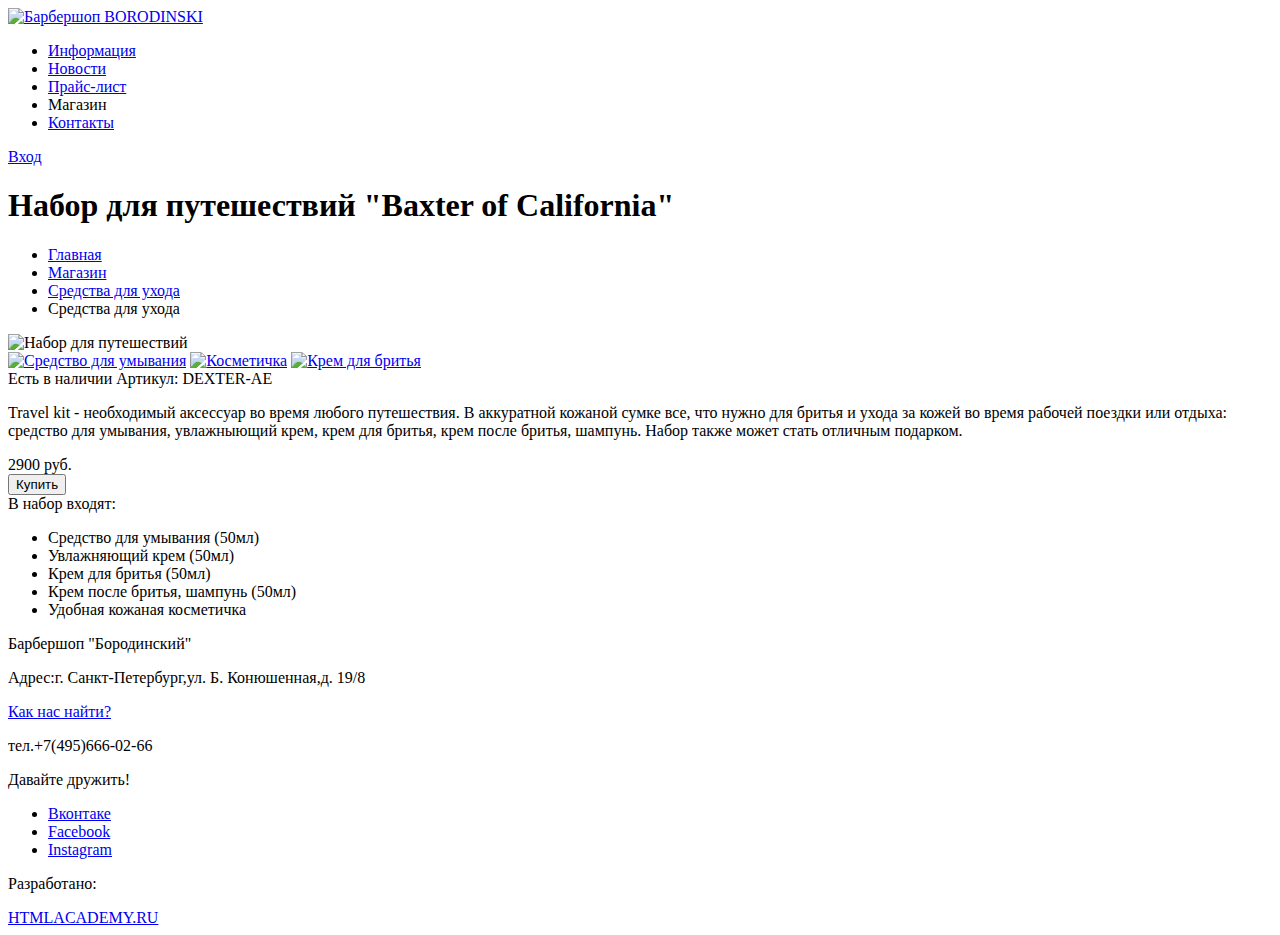
==== catalog-item.html @ 0b528f25 "разметка  item" ====
<!DOCTYPE html>
<html lang="ru">

<head>
    <meta charset="utf-8">
    <title>Барбершоп BORODINSKI. Каталог</title>
</head>

<body>
    <header class="header">
        <div class="header-top">
            <a class="header-logo" href="index.html"><img src="img/#" alt="Барбершоп BORODINSKI"></a>
            <nav class="header-nav">
                <ul class="nav-list">
                    <li><a href="#">Информация</a></li>
                    <li><a href="#">Новости</a></li>
                    <li><a href="#">Прайс-лист</a></li>
                    <li><a class="active">Магазин</a></li>
                    <li><a href="#">Контакты</a></li>
                </ul>
            </nav>
            <div class="header-enter"><a href="#">Вход</a></div>
        </div>
    </header>
    <main>
        <div class="main-top">
            <h1 class="main-title">Набор для путешествий "Baxter of California"</h1>
            <ul class="main-nav">
                <li><a href="#">Главная</a></li>
                <li><a href="#">Магазин</a></li>
                <li><a href="#">Средства для ухода</a></li>
                <li class="active">Средства для ухода</li>
            </ul>
        </div>
        <div class="catalog-item-pics">
            <img src="img/#" alt="Набор для путешествий" height="" width="">
            <div class="catalog-item-pics mini">
                <a href="#"><img src="img/#" alt="Средство для умывания" height="" width=""></a>
                <a href="#"><img src="img/#" alt="Косметичка" height="" width=""></a>
                <a href="#"><img src="img/#" alt="Крем для бритья" height="" width=""></a>
            </div>
        </div>
        <div class="catalog-item-description">
            <section>
                <span class="description-name">Есть в наличии</span>
                <span class="description-name art">Артикул: DEXTER-AE</span>
                <p class="catalog-text">Travel kit - необходимый аксессуар во время любого путешествия. В аккуратной кожаной сумке все, что нужно для бритья и ухода за кожей во время рабочей поездки или отдыха: средство для умывания, увлажныющий крем, крем для бритья, крем после бритья, шампунь. Набор также может стать отличным подарком.</p>
                <div class="products-price">
                    <span>2900 руб.</span>
                    <form action="#" method="get">
                        <button type="submit" class="products-btn" value="buy">Купить</button>
                    </form>
                </div>
            </section>
            <section>
                <span class="description-title">В набор входят:</span>
                <ul class="item-include">
                    <li>Средство для умывания (50мл)</li>
                    <li>Увлажняющий крем (50мл)</li>
                    <li>Крем для бритья (50мл)</li>
                    <li>Крем после бритья, шампунь (50мл)</li>
                    <li>Удобная кожаная косметичка</li>
                </ul>
            </section>
        </div>
    </main>
    <footer class="footer">
        <div class="contacts">
            <p class="footer-text">Барбершоп "Бородинский"</p>
            <p class="footer-text">Адрес:г.&nbsp;Санкт-Петербург,ул.&nbsp;Б.&nbsp;Конюшенная,д.&nbsp;19/8</p>
            <a href="#" class="footer-text link">Как нас найти?</a>
            <p class="footer-text">тел.+7(495)666-02-66</p>
        </div>
        <div class="social">
            <p class="footer-text">Давайте дружить!</p>
            <ul class="social-links">
                <li><a href="#" class="vk">Вконтаке</a></li>
                <li><a href="#" class="fb">Facebook</a></li>
                <li><a href="#" class="inst">Instagram</a></li>
            </ul>
        </div>
        <div class="creation">
            <p class="footer-text">Разработано:</p>
            <a href="http://htmlacademy.ru" class="footer-text link">HTMLACADEMY.RU</a>
        </div>
    </footer>
</body>

</html>
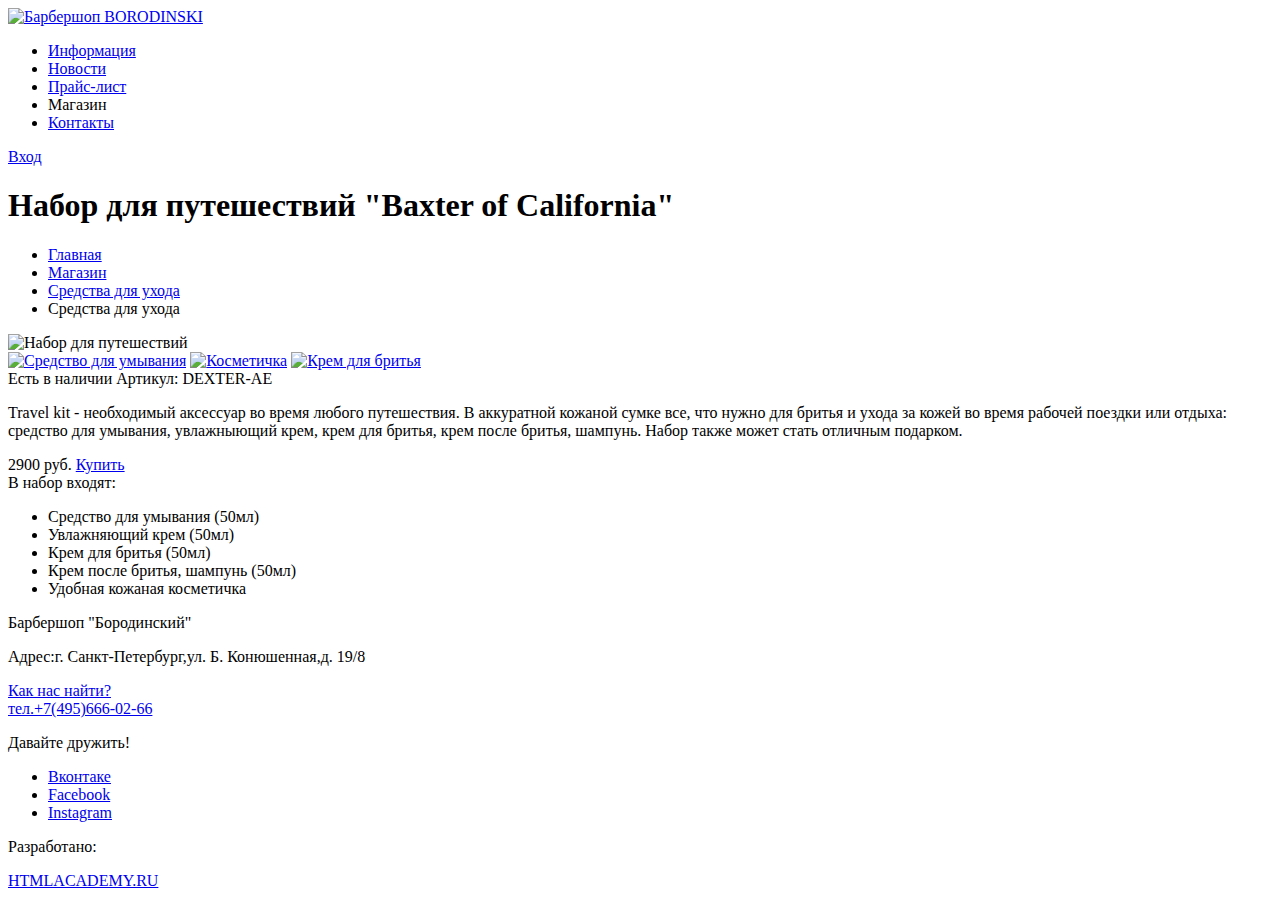
==== commit 61275bed: "внесла поправки по замечаниям." ====
--- a/catalog-item.html
+++ b/catalog-item.html
@@ -47,9 +47,7 @@
                 <p class="catalog-text">Travel kit - необходимый аксессуар во время любого путешествия. В аккуратной кожаной сумке все, что нужно для бритья и ухода за кожей во время рабочей поездки или отдыха: средство для умывания, увлажныющий крем, крем для бритья, крем после бритья, шампунь. Набор также может стать отличным подарком.</p>
                 <div class="products-price">
                     <span>2900 руб.</span>
-                    <form action="#" method="get">
-                        <button type="submit" class="products-btn" value="buy">Купить</button>
-                    </form>
+                   <a href="#" class="products-btn">Купить</a>
                 </div>
             </section>
             <section>
@@ -69,7 +67,8 @@
             <p class="footer-text">Барбершоп "Бородинский"</p>
             <p class="footer-text">Адрес:г.&nbsp;Санкт-Петербург,ул.&nbsp;Б.&nbsp;Конюшенная,д.&nbsp;19/8</p>
             <a href="#" class="footer-text link">Как нас найти?</a>
-            <p class="footer-text">тел.+7(495)666-02-66</p>
+            <br>
+            <a class="footer-text phone" href="tel:+74956660266">тел.+7(495)666-02-66</a>
         </div>
         <div class="social">
             <p class="footer-text">Давайте дружить!</p>
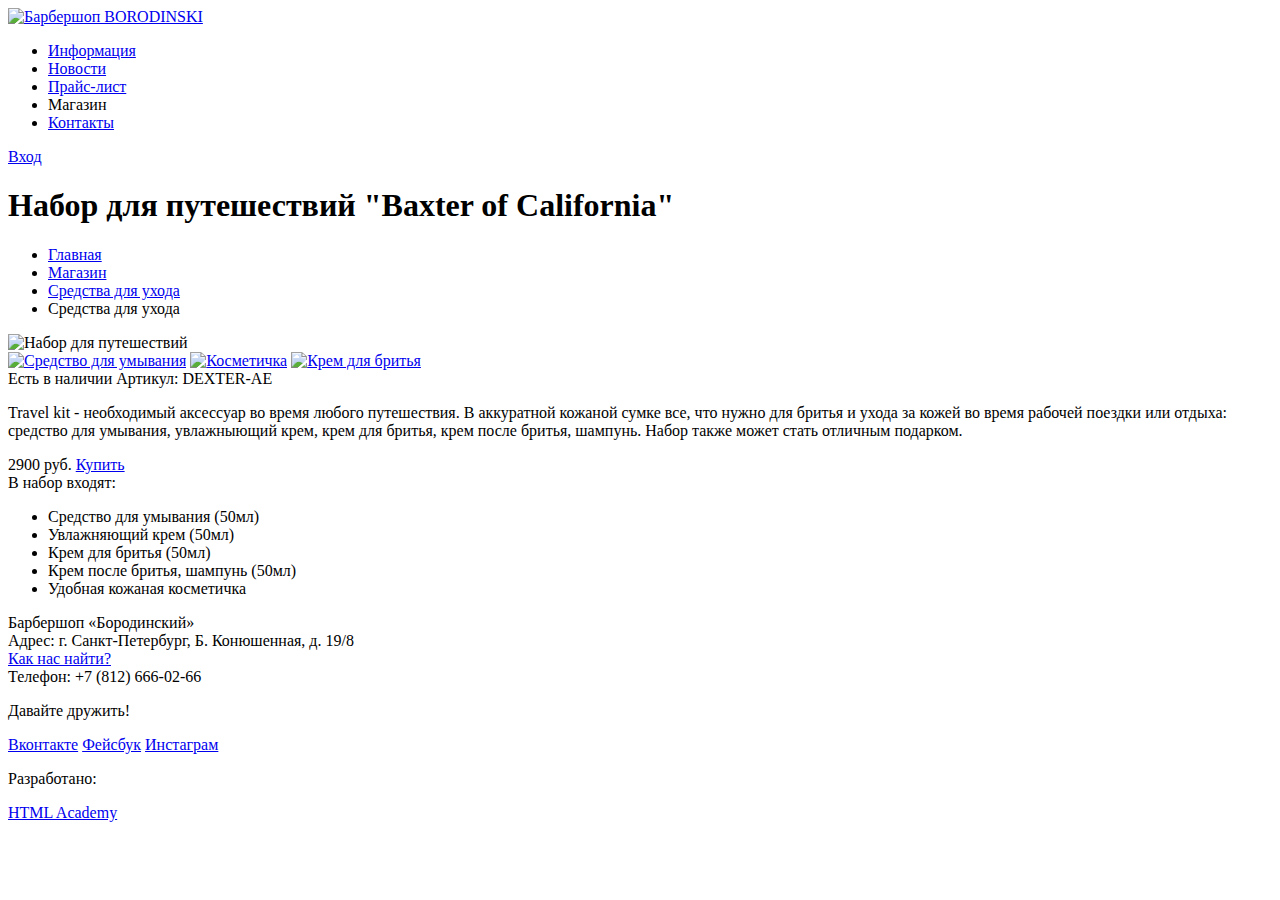
==== commit 4e9c8a00: "Переделала футер" ====
--- a/catalog-item.html
+++ b/catalog-item.html
@@ -41,15 +41,15 @@
             </div>
         </div>
         <div class="catalog-item-description">
-            <section>
+            <article>
                 <span class="description-name">Есть в наличии</span>
                 <span class="description-name art">Артикул: DEXTER-AE</span>
                 <p class="catalog-text">Travel kit - необходимый аксессуар во время любого путешествия. В аккуратной кожаной сумке все, что нужно для бритья и ухода за кожей во время рабочей поездки или отдыха: средство для умывания, увлажныющий крем, крем для бритья, крем после бритья, шампунь. Набор также может стать отличным подарком.</p>
                 <div class="products-price">
                     <span>2900 руб.</span>
-                   <a href="#" class="products-btn">Купить</a>
+                    <a href="#" class="products-btn">Купить</a>
                 </div>
-            </section>
+            </article>
             <section>
                 <span class="description-title">В набор входят:</span>
                 <ul class="item-include">
@@ -62,27 +62,27 @@
             </section>
         </div>
     </main>
-    <footer class="footer">
-        <div class="contacts">
-            <p class="footer-text">Барбершоп "Бородинский"</p>
-            <p class="footer-text">Адрес:г.&nbsp;Санкт-Петербург,ул.&nbsp;Б.&nbsp;Конюшенная,д.&nbsp;19/8</p>
-            <a href="#" class="footer-text link">Как нас найти?</a>
-            <br>
-            <a class="footer-text phone" href="tel:+74956660266">тел.+7(495)666-02-66</a>
-        </div>
-        <div class="social">
-            <p class="footer-text">Давайте дружить!</p>
-            <ul class="social-links">
-                <li><a href="#" class="vk">Вконтаке</a></li>
-                <li><a href="#" class="fb">Facebook</a></li>
-                <li><a href="#" class="inst">Instagram</a></li>
-            </ul>
-        </div>
-        <div class="creation">
-            <p class="footer-text">Разработано:</p>
-            <a href="http://htmlacademy.ru" class="footer-text link">HTMLACADEMY.RU</a>
-        </div>
-    </footer>
+    <footer class="main-footer">
+		<div class="container">
+			<section class="footer-contacts">
+				Барбершоп «Бородинский»
+				<br> Адрес: г. Санкт-Петербург, Б. Конюшенная, д. 19/8
+				<br>
+				<a href="#">Как нас найти?</a>
+				<br> Телефон: +7 (812) 666-02-66
+			</section>
+			<section class="footer-social">
+				<p>Давайте дружить!</p>
+				<a class="social-btn social-btn-vk" href="#">Вконтакте</a>
+				<a class="social-btn social-btn-fb" href="#">Фейсбук</a>
+				<a class="social-btn social-btn-inst" href="#">Инстаграм</a>
+			</section>
+			<section class="footer-copyright">
+				<p>Разработано:</p>
+				<a class="btn" href="https://htmlacademy.ru">HTML Academy</a>
+			</section>
+		</div>
+	</footer>
 </body>
 
 </html>
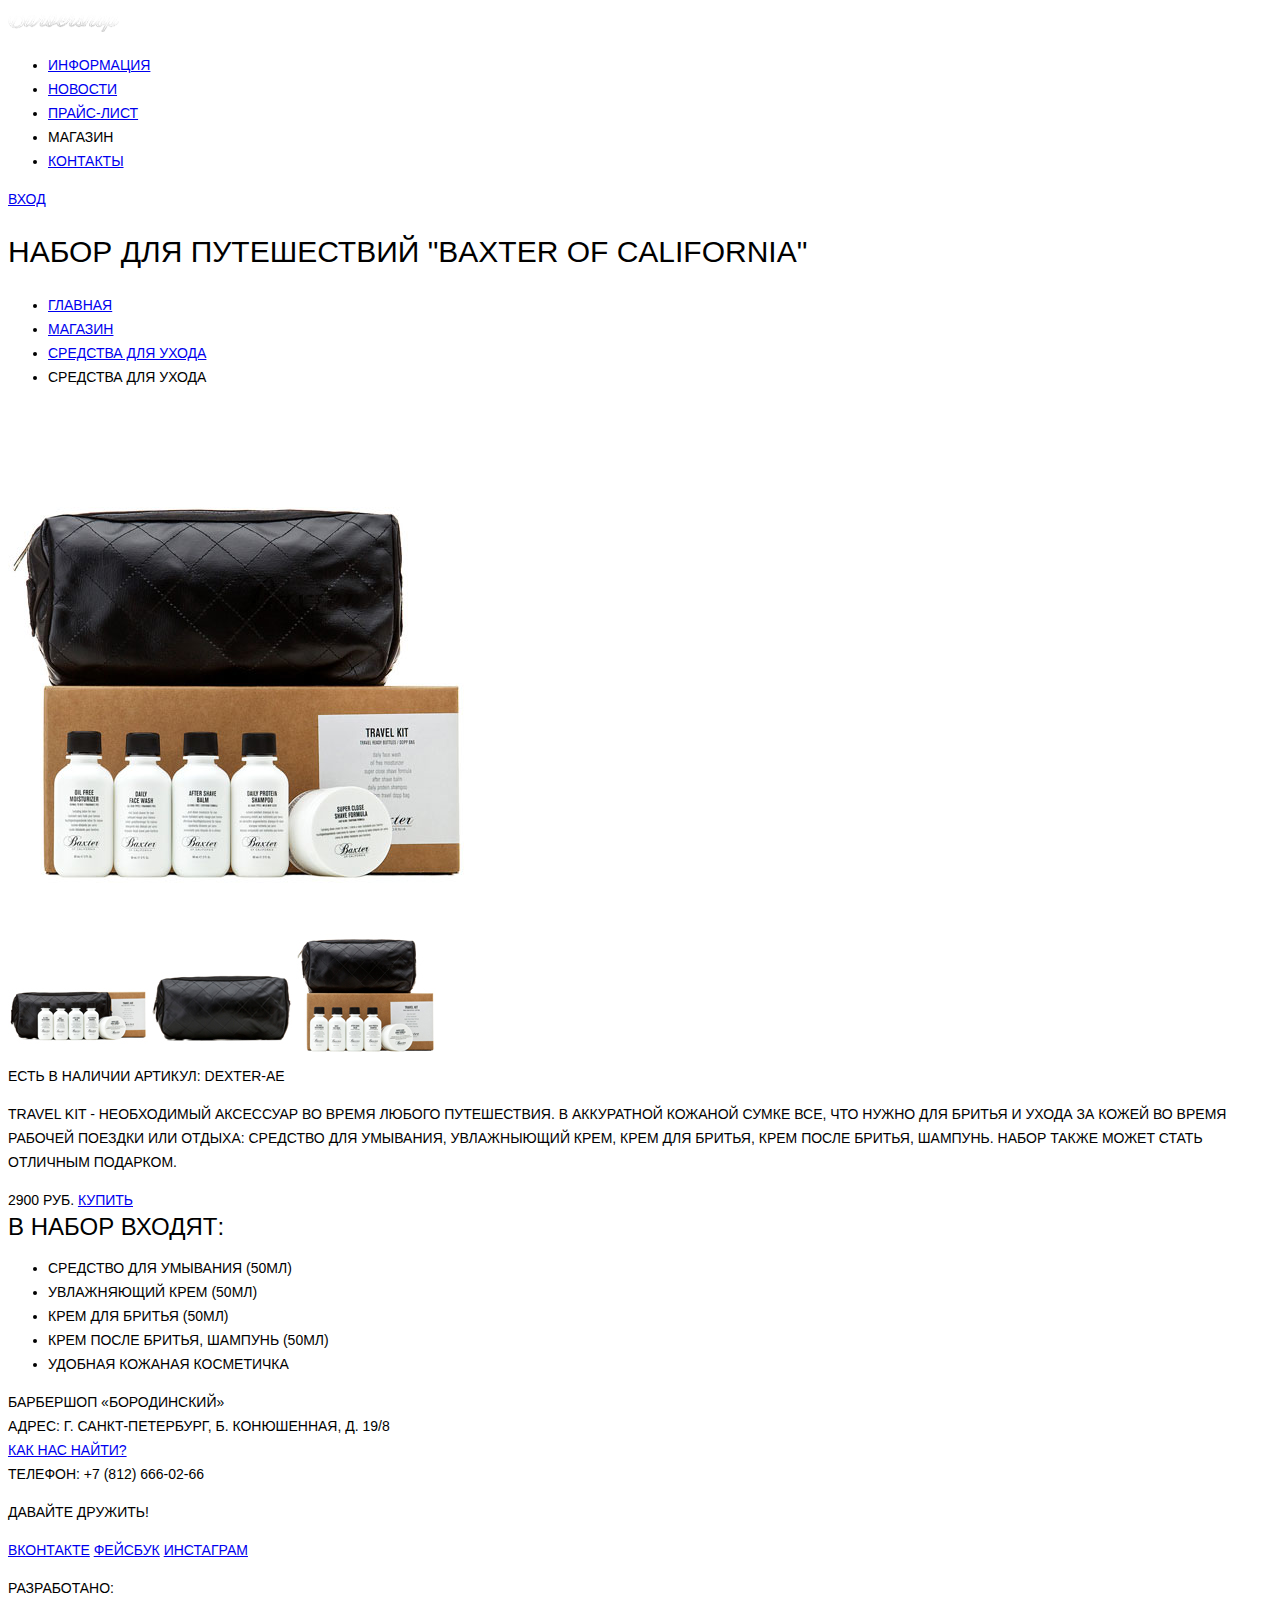
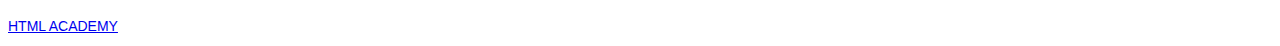
==== commit 929d6691: "картинки, ссылки и css" ====
--- a/catalog-item.html
+++ b/catalog-item.html
@@ -2,67 +2,68 @@
 <html lang="ru">
 
 <head>
-    <meta charset="utf-8">
-    <title>Барбершоп BORODINSKI. Каталог</title>
+	<meta charset="utf-8">
+	<title>Барбершоп BORODINSKI. Каталог</title>
+	<link href="css/style.css" rel="stylesheet">
 </head>
 
 <body>
-    <header class="header">
-        <div class="header-top">
-            <a class="header-logo" href="index.html"><img src="img/#" alt="Барбершоп BORODINSKI"></a>
-            <nav class="header-nav">
-                <ul class="nav-list">
-                    <li><a href="#">Информация</a></li>
-                    <li><a href="#">Новости</a></li>
-                    <li><a href="#">Прайс-лист</a></li>
-                    <li><a class="active">Магазин</a></li>
-                    <li><a href="#">Контакты</a></li>
-                </ul>
-            </nav>
-            <div class="header-enter"><a href="#">Вход</a></div>
-        </div>
-    </header>
-    <main>
-        <div class="main-top">
-            <h1 class="main-title">Набор для путешествий "Baxter of California"</h1>
-            <ul class="main-nav">
-                <li><a href="#">Главная</a></li>
-                <li><a href="#">Магазин</a></li>
-                <li><a href="#">Средства для ухода</a></li>
-                <li class="active">Средства для ухода</li>
-            </ul>
-        </div>
-        <div class="catalog-item-pics">
-            <img src="img/#" alt="Набор для путешествий" height="" width="">
-            <div class="catalog-item-pics mini">
-                <a href="#"><img src="img/#" alt="Средство для умывания" height="" width=""></a>
-                <a href="#"><img src="img/#" alt="Косметичка" height="" width=""></a>
-                <a href="#"><img src="img/#" alt="Крем для бритья" height="" width=""></a>
-            </div>
-        </div>
-        <div class="catalog-item-description">
-            <article>
-                <span class="description-name">Есть в наличии</span>
-                <span class="description-name art">Артикул: DEXTER-AE</span>
-                <p class="catalog-text">Travel kit - необходимый аксессуар во время любого путешествия. В аккуратной кожаной сумке все, что нужно для бритья и ухода за кожей во время рабочей поездки или отдыха: средство для умывания, увлажныющий крем, крем для бритья, крем после бритья, шампунь. Набор также может стать отличным подарком.</p>
-                <div class="products-price">
-                    <span>2900 руб.</span>
-                    <a href="#" class="products-btn">Купить</a>
-                </div>
-            </article>
-            <section>
-                <span class="description-title">В набор входят:</span>
-                <ul class="item-include">
-                    <li>Средство для умывания (50мл)</li>
-                    <li>Увлажняющий крем (50мл)</li>
-                    <li>Крем для бритья (50мл)</li>
-                    <li>Крем после бритья, шампунь (50мл)</li>
-                    <li>Удобная кожаная косметичка</li>
-                </ul>
-            </section>
-        </div>
-    </main>
-    <footer class="main-footer">
+	<header class="header">
+		<div class="header-top">
+			<a class="header-logo" href="index.html"><img src="img/Logo_mini.png" alt="Барбершоп BORODINSKI" width="111" height="24"></a>
+			<nav class="header-nav">
+				<ul class="nav-list">
+					<li><a href="#">Информация</a></li>
+					<li><a href="#">Новости</a></li>
+					<li><a href="#">Прайс-лист</a></li>
+					<li><a class="active">Магазин</a></li>
+					<li><a href="#">Контакты</a></li>
+				</ul>
+			</nav>
+			<div class="header-enter"><a href="#">Вход</a></div>
+		</div>
+	</header>
+	<main>
+		<div class="main-top">
+			<h1 class="main-title">Набор для путешествий "Baxter of California"</h1>
+			<ul class="main-nav">
+				<li><a href="#">Главная</a></li>
+				<li><a href="#">Магазин</a></li>
+				<li><a href="#">Средства для ухода</a></li>
+				<li class="active">Средства для ухода</li>
+			</ul>
+		</div>
+		<div class="catalog-item-pics">
+			<img src="img/item_big_1.jpg" alt="Набор для путешествий" height="498" width="460">
+			<div class="catalog-item-pics mini">
+				<a href="#"><img src="img/item_small_1.jpg" alt="Средство для умывания" height="149" width="140"></a>
+				<a href="#"><img src="img/item_small_2.jpg" alt="Косметичка" height="149" width="140"></a>
+				<a href="#"><img src="img/item_small_3.jpg" alt="Крем для бритья" height="149" width="140"></a>
+			</div>
+		</div>
+		<div class="catalog-item-description">
+			<article>
+				<span class="description-name">Есть в наличии</span>
+				<span class="description-name art">Артикул: DEXTER-AE</span>
+				<p class="catalog-text">Travel kit - необходимый аксессуар во время любого путешествия. В аккуратной кожаной сумке все, что нужно для бритья и ухода за кожей во время рабочей поездки или отдыха: средство для умывания, увлажныющий крем, крем для бритья, крем после бритья, шампунь. Набор также может стать отличным подарком.</p>
+				<div class="products-price">
+					<span>2900 руб.</span>
+					<a href="#" class="products-btn">Купить</a>
+				</div>
+			</article>
+			<section>
+				<span class="description-title">В набор входят:</span>
+				<ul class="item-include">
+					<li>Средство для умывания (50мл)</li>
+					<li>Увлажняющий крем (50мл)</li>
+					<li>Крем для бритья (50мл)</li>
+					<li>Крем после бритья, шампунь (50мл)</li>
+					<li>Удобная кожаная косметичка</li>
+				</ul>
+			</section>
+		</div>
+	</main>
+	<footer class="main-footer">
 		<div class="container">
 			<section class="footer-contacts">
 				Барбершоп «Бородинский»
--- a/css/style.css
+++ b/css/style.css
@@ -0,0 +1,23 @@
+body {
+	font-size: 14px;
+	line-height: 24px;
+	color: #000000;
+	font-weight: normal;
+	font-family: PT Sans Narrow, Arial, sans-serif;
+	text-transform: uppercase;
+}
+h1 {
+	font-size: 30px;
+	line-height: 42px;
+	color: #000000;
+	font-weight: normal;
+	font-family: PT Sans Narrow, Arial, sans-serif;
+	text-transform: uppercase;
+}
+.description-title {
+	font-size: 24px;
+	line-height: 30px;
+	color: #000000;
+	font-weight: normal;
+	font-family: PT Sans Narrow, Arial, sans-serif;
+}
